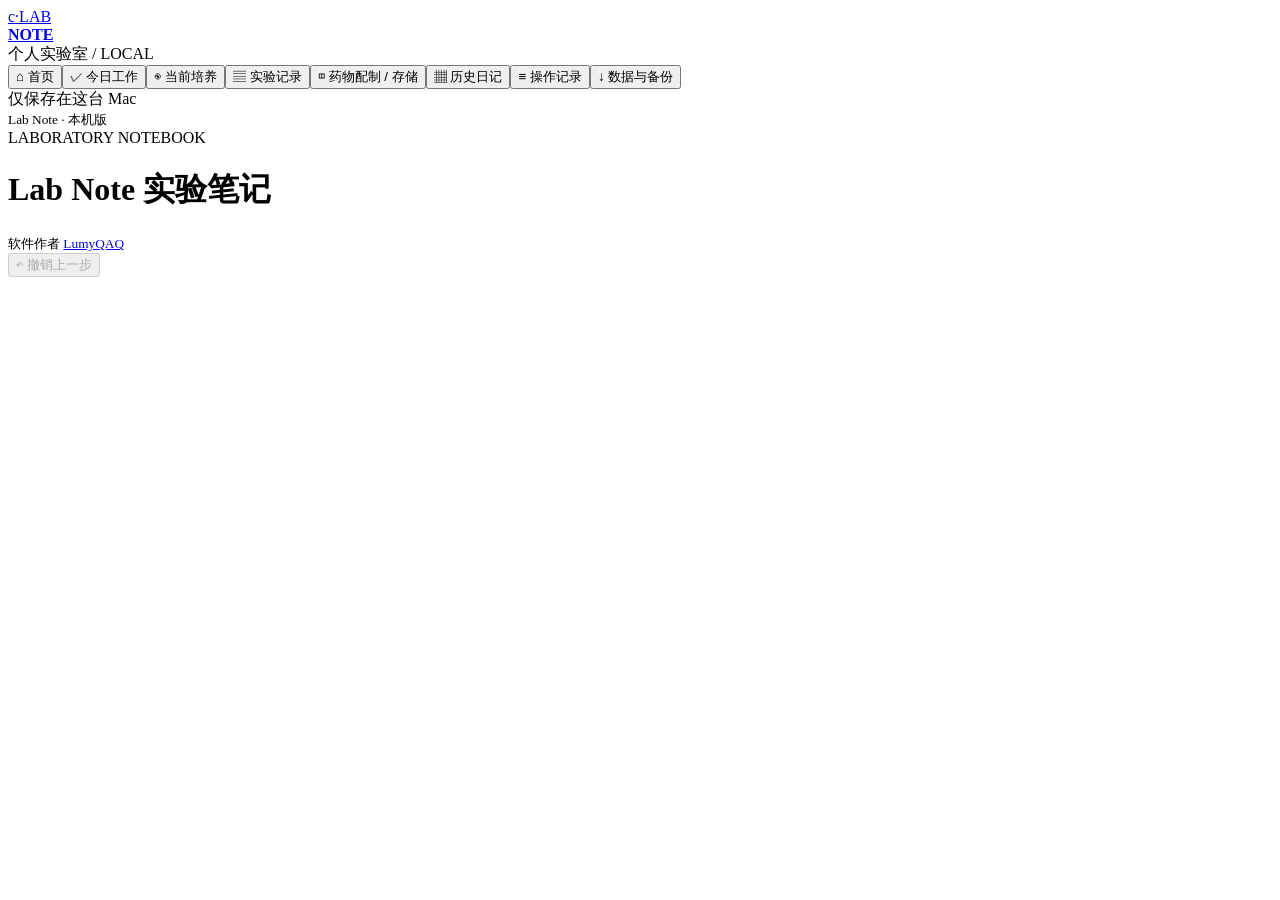
==== app/static/index.html @ 84a6812c "Publish Lab Note 1.0 blank local notebook with author attribution and signed download" ====
<!doctype html>
<html lang="zh-CN">
<head><meta charset="utf-8"><meta name="viewport" content="width=device-width,initial-scale=1"><link rel="manifest" href="/notebook.webmanifest"><link rel="apple-touch-icon" href="/notebook-256.png"><meta name="theme-color" content="#285b46"><meta name="author" content="LumyQAQ"><title>Lab Note · 细胞培养工作台</title><link rel="stylesheet" href="/style.css"><link rel="stylesheet" href="/relocation.css"></head>
<body>
<aside class="sidebar">
  <a class="brand" href="/"><span class="brand-mark">c<span>·</span></span><span>LAB<br><strong>NOTE</strong></span></a>
  <div class="workspace-tag">个人实验室 / LOCAL</div>
  <nav aria-label="主导航"><button data-view="home" class="nav active"><span>⌂</span> 首页</button><button data-view="work" class="nav"><span>✓</span> 今日工作</button><button data-view="today" class="nav"><span>◉</span> 当前培养</button><button data-view="labs" class="nav"><span>▤</span> 实验记录</button><button data-view="drugs" class="nav"><span>◫</span> 药物配制 / 存储</button><button data-view="history" class="nav"><span>▦</span> 历史日记</button><button data-view="events" class="nav"><span>≡</span> 操作记录</button><button data-view="backup" class="nav"><span>↓</span> 数据与备份</button></nav>
  <div class="sidebar-bottom"><span class="status-dot"></span> 仅保存在这台 Mac<br><small>Lab Note · 本机版</small></div>
</aside>
<main>
  <header class="topbar"><div><span class="eyebrow">LABORATORY NOTEBOOK</span><h1>Lab Note 实验笔记</h1><small class="product-credit">软件作者 <a rel="author noopener" href="https://github.com/LumyQAQ" target="_blank">LumyQAQ</a></small></div><div class="header-utilities"><div class="today-date" id="today-date"></div><button type="button" class="button secondary" id="undo-last" disabled>↶ 撤销上一步</button></div></header>
  <div id="connection" class="connection" hidden></div>
  <div id="content" aria-live="polite"></div>
</main>
<dialog id="create-dialog"><form id="create-form"><div class="dialog-head"><div><span class="eyebrow">NEW CULTURE</span><h2>添加培养容器</h2></div><button type="button" class="icon-button" id="close-create" aria-label="关闭">×</button></div><label>容器名称<input name="name" required maxlength="120" placeholder="例如：PBMC 第 1 批扩增"></label><div class="two"><label>培养容器<select name="type" id="container-type"></select></label><label>存放位置<input name="location" placeholder="例如：培养箱 1 · 上层"></label></div><label class="group-quantity-field">瓶 / 皿数量<input name="quantity" id="container-quantity" type="number" min="1" max="100" step="1" value="1" required disabled><small class="muted" id="create-quantity-help">孔板按一块记录。</small></label><label class="recipe-picker">完全培养基<select id="create-recipe"></select><small class="muted">新填写的孔、瓶或皿将带入所选配方。</small></label><details id="create-recipe-details" hidden><summary>查看或修改配方</summary><div id="create-recipe-fields"></div></details><p class="muted">创建后，点击孔位填写细胞和 Day 0。同一块孔板可以记录不同细胞和处理。</p><div class="dialog-actions"><button type="button" class="button secondary" id="cancel-create">取消</button><button class="button primary" type="submit">创建容器</button></div></form></dialog>
<div id="toast" class="toast" role="status" hidden></div>
<dialog id="transfer-dialog" class="transfer-dialog"></dialog>
<dialog id="archive-culture-dialog" class="transfer-dialog"></dialog>
<dialog id="occupied-target-dialog" class="transfer-dialog"></dialog>
<dialog id="transfer-review-dialog" class="transfer-dialog"></dialog>
<dialog id="transfer-system-dialog" class="transfer-dialog"></dialog>
<dialog id="lineage-dialog" class="transfer-dialog"></dialog>
<dialog id="edit-container-dialog"></dialog>
<dialog id="manual-group-dialog"></dialog>
<dialog id="well-group-dialog" class="wide-dialog"></dialog>
<dialog id="relocation-dialog" class="transfer-dialog"></dialog>
<dialog id="quick-medium-dialog"></dialog>
<dialog id="activity-dialog"></dialog>
<dialog id="journal-dialog"></dialog>
<dialog id="undo-dialog"></dialog>
<dialog id="lab-record-dialog"></dialog>
<script src="/groups.js"></script>
<link rel="stylesheet" href="/manual-groups.css">
<script src="/manual-groups.js"></script>
<link rel="stylesheet" href="/well-groups.css">
<script src="/well-groups.js"></script>
<script src="/selection.js"></script>
<link rel="stylesheet" href="/source-picker.css">
<script src="/source-picker.js"></script>
<link rel="stylesheet" href="/replate.css">
<script src="/replate.js"></script>
<script src="/transfer-cards.js"></script>
<link rel="stylesheet" href="/occupied-targets.css">
<script src="/occupied-targets.js"></script>
<script src="/assay-groups.js"></script>
<script src="/transfer.js"></script>
<script src="/relocation.js"></script>
<script src="/autocomplete.js"></script>
<link rel="stylesheet" href="/medium.css">
<link rel="stylesheet" href="/count.css">
<script src="/medium.js"></script>
<link rel="stylesheet" href="/quick-medium.css">
<script src="/quick-medium.js"></script>
<script src="/count.js"></script>
<link rel="stylesheet" href="/workday.css">
<link rel="stylesheet" href="/home.css">
<script src="/workday.js"></script>
<script src="/home.js"></script>
<link rel="stylesheet" href="/experiments.css">
<script src="/experiments.js"></script>
<script src="/lineage-links.js"></script>
<link rel="stylesheet" href="/archived-cultures.css">
<script src="/archived-cultures.js"></script>
<script src="/app.js"></script>
</body></html>
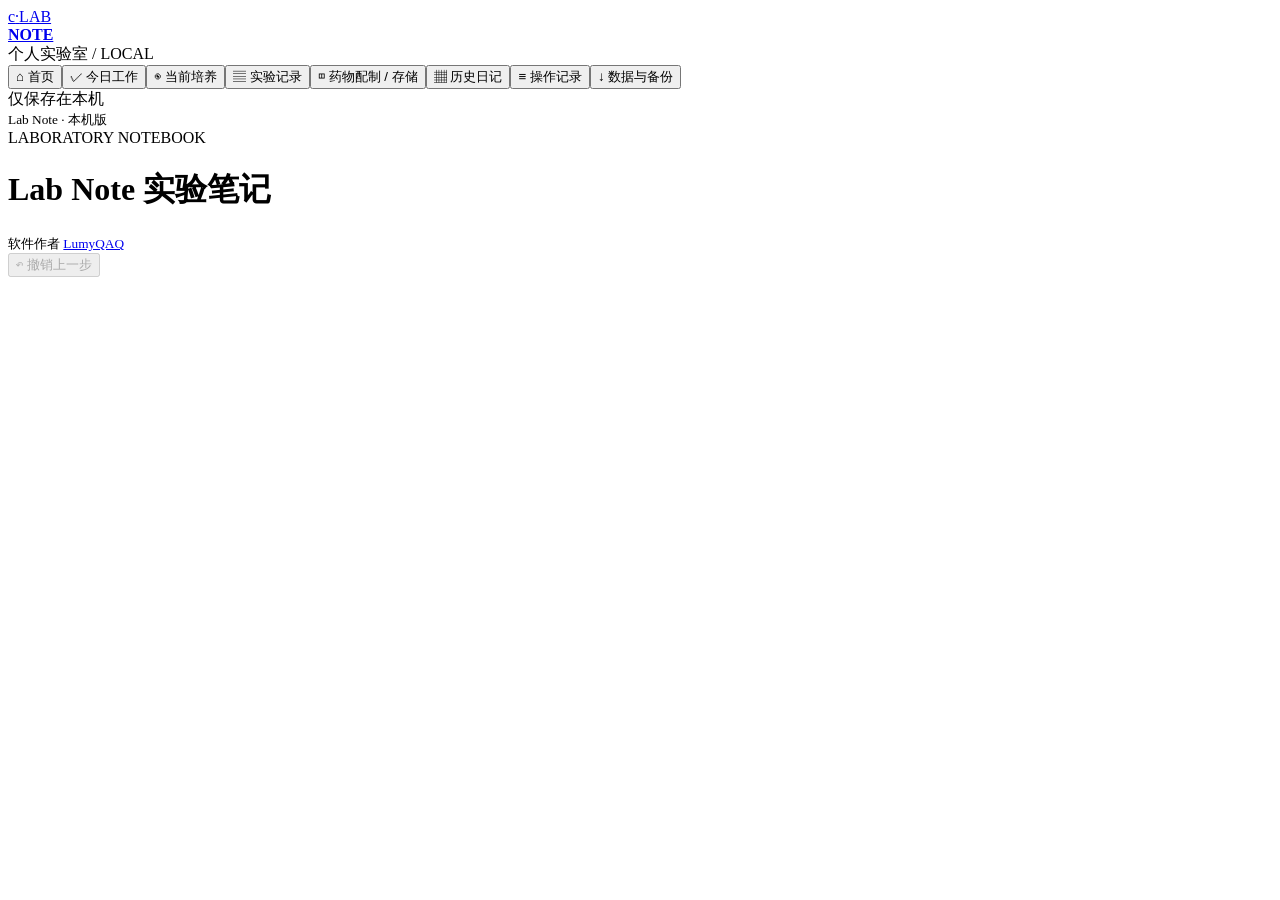
==== commit 144380ab: "Prepare local Windows x64 preview with portable launch and port diagnostics" ====
--- a/app/static/index.html
+++ b/app/static/index.html
@@ -6,7 +6,7 @@
   <a class="brand" href="/"><span class="brand-mark">c<span>·</span></span><span>LAB<br><strong>NOTE</strong></span></a>
   <div class="workspace-tag">个人实验室 / LOCAL</div>
   <nav aria-label="主导航"><button data-view="home" class="nav active"><span>⌂</span> 首页</button><button data-view="work" class="nav"><span>✓</span> 今日工作</button><button data-view="today" class="nav"><span>◉</span> 当前培养</button><button data-view="labs" class="nav"><span>▤</span> 实验记录</button><button data-view="drugs" class="nav"><span>◫</span> 药物配制 / 存储</button><button data-view="history" class="nav"><span>▦</span> 历史日记</button><button data-view="events" class="nav"><span>≡</span> 操作记录</button><button data-view="backup" class="nav"><span>↓</span> 数据与备份</button></nav>
-  <div class="sidebar-bottom"><span class="status-dot"></span> 仅保存在这台 Mac<br><small>Lab Note · 本机版</small></div>
+  <div class="sidebar-bottom"><span class="status-dot"></span> 仅保存在本机<br><small>Lab Note · 本机版</small></div>
 </aside>
 <main>
   <header class="topbar"><div><span class="eyebrow">LABORATORY NOTEBOOK</span><h1>Lab Note 实验笔记</h1><small class="product-credit">软件作者 <a rel="author noopener" href="https://github.com/LumyQAQ" target="_blank">LumyQAQ</a></small></div><div class="header-utilities"><div class="today-date" id="today-date"></div><button type="button" class="button secondary" id="undo-last" disabled>↶ 撤销上一步</button></div></header>
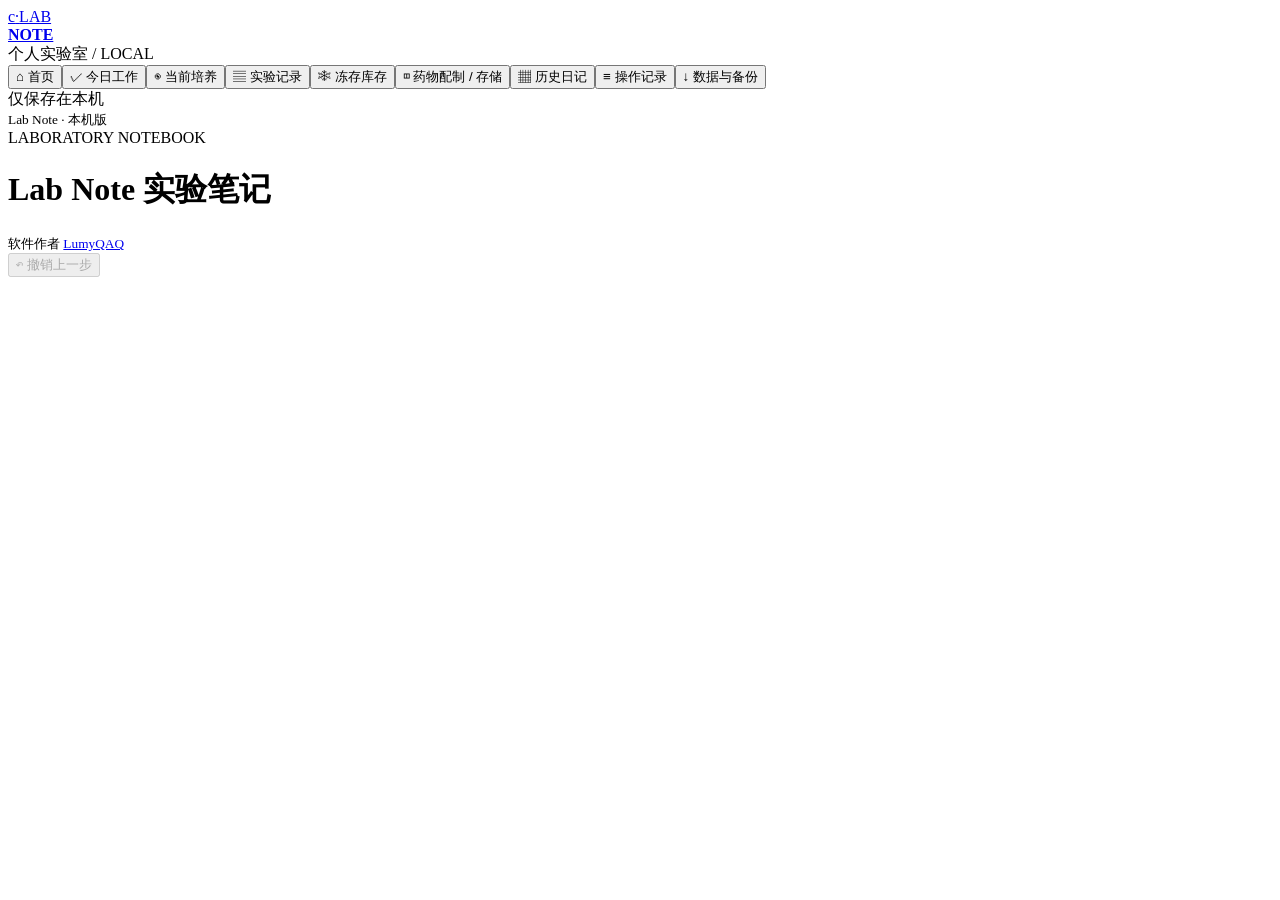
==== commit 83b45693: "Release Lab Note 1.3.0 with cryostorage inventory, plate layout and safe save retries" ====
--- a/app/static/index.html
+++ b/app/static/index.html
@@ -1,11 +1,11 @@
 <!doctype html>
 <html lang="zh-CN">
-<head><meta charset="utf-8"><meta name="viewport" content="width=device-width,initial-scale=1"><link rel="manifest" href="/notebook.webmanifest"><link rel="apple-touch-icon" href="/notebook-256.png"><meta name="theme-color" content="#285b46"><meta name="author" content="LumyQAQ"><title>Lab Note · 细胞培养工作台</title><link rel="stylesheet" href="/style.css"><link rel="stylesheet" href="/relocation.css"></head>
+<head><meta charset="utf-8"><meta name="viewport" content="width=device-width,initial-scale=1"><link rel="manifest" href="/notebook.webmanifest"><link rel="apple-touch-icon" href="/notebook-256.png"><meta name="theme-color" content="#285b46"><meta name="author" content="LumyQAQ"><title>Lab Note · 细胞培养工作台</title><link rel="stylesheet" href="/style.css"><link rel="stylesheet" href="/relocation.css"><link rel="stylesheet" href="/cryo-storage.css"></head>
 <body>
 <aside class="sidebar">
   <a class="brand" href="/"><span class="brand-mark">c<span>·</span></span><span>LAB<br><strong>NOTE</strong></span></a>
   <div class="workspace-tag">个人实验室 / LOCAL</div>
-  <nav aria-label="主导航"><button data-view="home" class="nav active"><span>⌂</span> 首页</button><button data-view="work" class="nav"><span>✓</span> 今日工作</button><button data-view="today" class="nav"><span>◉</span> 当前培养</button><button data-view="labs" class="nav"><span>▤</span> 实验记录</button><button data-view="drugs" class="nav"><span>◫</span> 药物配制 / 存储</button><button data-view="history" class="nav"><span>▦</span> 历史日记</button><button data-view="events" class="nav"><span>≡</span> 操作记录</button><button data-view="backup" class="nav"><span>↓</span> 数据与备份</button></nav>
+  <nav aria-label="主导航"><button data-view="home" class="nav active"><span>⌂</span> 首页</button><button data-view="work" class="nav"><span>✓</span> 今日工作</button><button data-view="today" class="nav"><span>◉</span> 当前培养</button><button data-view="labs" class="nav"><span>▤</span> 实验记录</button><button data-view="cryo" class="nav"><span>❄</span> 冻存库存</button><button data-view="drugs" class="nav"><span>◫</span> 药物配制 / 存储</button><button data-view="history" class="nav"><span>▦</span> 历史日记</button><button data-view="events" class="nav"><span>≡</span> 操作记录</button><button data-view="backup" class="nav"><span>↓</span> 数据与备份</button></nav>
   <div class="sidebar-bottom"><span class="status-dot"></span> 仅保存在本机<br><small>Lab Note · 本机版</small></div>
 </aside>
 <main>
@@ -13,7 +13,8 @@
   <div id="connection" class="connection" hidden></div>
   <div id="content" aria-live="polite"></div>
 </main>
-<dialog id="create-dialog"><form id="create-form"><div class="dialog-head"><div><span class="eyebrow">NEW CULTURE</span><h2>添加培养容器</h2></div><button type="button" class="icon-button" id="close-create" aria-label="关闭">×</button></div><label>容器名称<input name="name" required maxlength="120" placeholder="例如：PBMC 第 1 批扩增"></label><div class="two"><label>培养容器<select name="type" id="container-type"></select></label><label>存放位置<input name="location" placeholder="例如：培养箱 1 · 上层"></label></div><label class="group-quantity-field">瓶 / 皿数量<input name="quantity" id="container-quantity" type="number" min="1" max="100" step="1" value="1" required disabled><small class="muted" id="create-quantity-help">孔板按一块记录。</small></label><label class="recipe-picker">完全培养基<select id="create-recipe"></select><small class="muted">新填写的孔、瓶或皿将带入所选配方。</small></label><details id="create-recipe-details" hidden><summary>查看或修改配方</summary><div id="create-recipe-fields"></div></details><p class="muted">创建后，点击孔位填写细胞和 Day 0。同一块孔板可以记录不同细胞和处理。</p><div class="dialog-actions"><button type="button" class="button secondary" id="cancel-create">取消</button><button class="button primary" type="submit">创建容器</button></div></form></dialog>
+<dialog id="cryo-dialog" class="transfer-dialog" aria-label="冻存库存操作"></dialog>
+<dialog id="create-dialog"><form id="create-form"><div class="dialog-head"><div><span class="eyebrow">NEW CULTURE</span><h2>添加培养容器</h2></div><button type="button" class="icon-button" id="close-create" aria-label="关闭">×</button></div><label>容器名称<input name="name" required maxlength="120" placeholder="例如：PBMC 第 1 批扩增"></label><div class="two"><label>培养容器<select name="type" id="container-type"></select></label><label>存放位置<input name="location" placeholder="例如：培养箱 1 · 上层"></label></div><label class="group-quantity-field">瓶 / 皿数量<input name="quantity" id="container-quantity" type="number" min="1" max="100" step="1" value="1" required disabled><small class="muted" id="create-quantity-help">孔板按一块记录。</small></label><label class="recipe-picker">基础培养基<select id="create-recipe-base"></select></label><label class="recipe-picker">完全培养基配方<select id="create-recipe"></select><small class="muted">新填写的孔、瓶或皿将带入所选配方。</small></label><details id="create-recipe-details" hidden><summary>查看或修改配方</summary><div id="create-recipe-fields"></div></details><p class="muted">创建后，点击孔位填写细胞和 Day 0。同一块孔板可以记录不同细胞和处理。</p><div class="dialog-actions"><button type="button" class="button secondary" id="cancel-create">取消</button><button class="button primary" type="submit">创建容器</button></div></form></dialog>
 <div id="toast" class="toast" role="status" hidden></div>
 <dialog id="transfer-dialog" class="transfer-dialog"></dialog>
 <dialog id="archive-culture-dialog" class="transfer-dialog"></dialog>
@@ -58,9 +59,12 @@
 <script src="/workday.js"></script>
 <script src="/home.js"></script>
 <link rel="stylesheet" href="/experiments.css">
+<dialog id="result-paste-dialog" class="transfer-dialog" aria-label="结果粘贴预览"></dialog>
+<script src="/result-paste.js"></script>
 <script src="/experiments.js"></script>
 <script src="/lineage-links.js"></script>
 <link rel="stylesheet" href="/archived-cultures.css">
 <script src="/archived-cultures.js"></script>
+<script src="/cryo-storage.js"></script>
 <script src="/app.js"></script>
 </body></html>
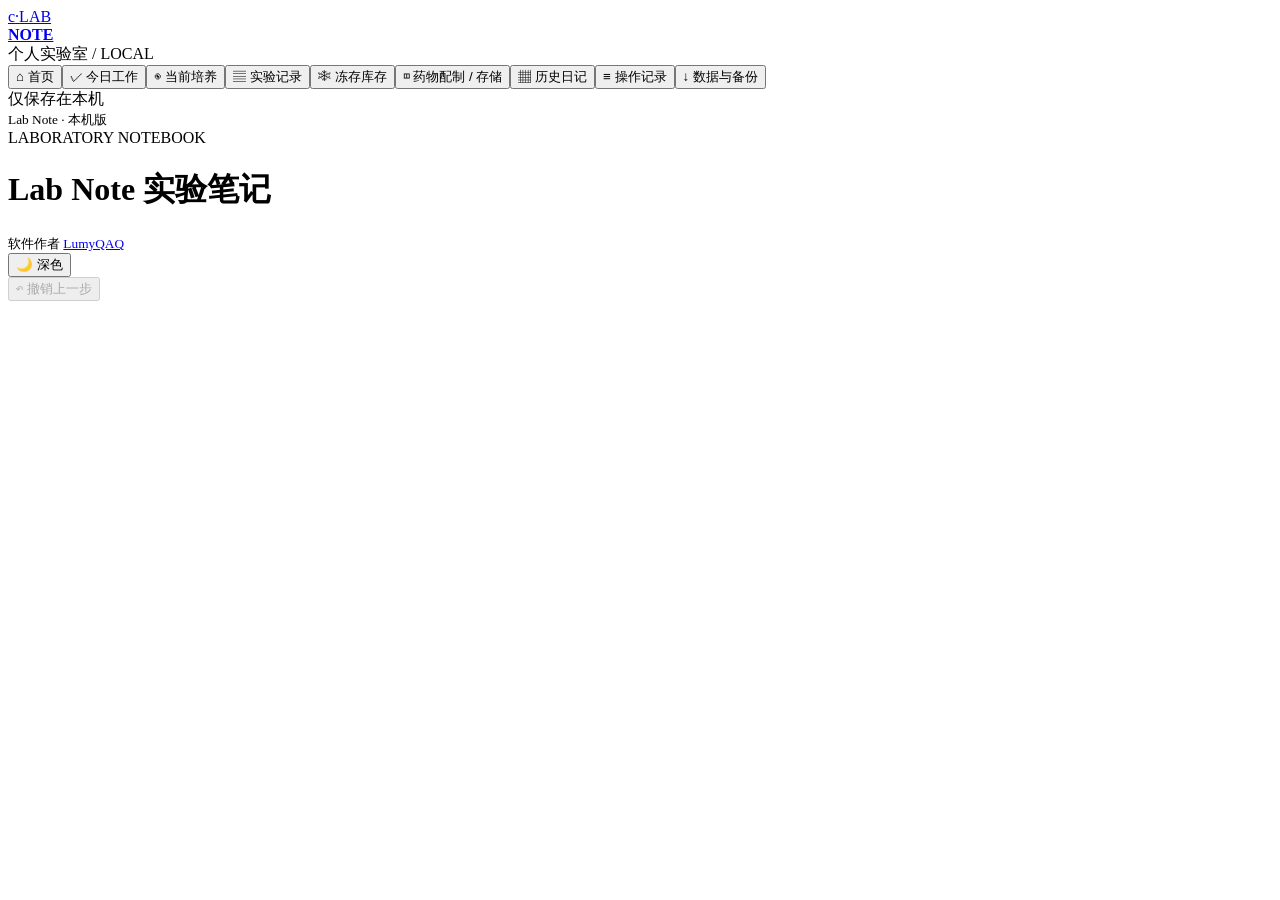
==== commit 3fc92ad5: "Release Lab Note 1.5.0 with cryostorage workflows, dark mode, compact history and signed updates" ====
--- a/app/static/index.html
+++ b/app/static/index.html
@@ -1,6 +1,6 @@
 <!doctype html>
 <html lang="zh-CN">
-<head><meta charset="utf-8"><meta name="viewport" content="width=device-width,initial-scale=1"><link rel="manifest" href="/notebook.webmanifest"><link rel="apple-touch-icon" href="/notebook-256.png"><meta name="theme-color" content="#285b46"><meta name="author" content="LumyQAQ"><title>Lab Note · 细胞培养工作台</title><link rel="stylesheet" href="/style.css"><link rel="stylesheet" href="/relocation.css"><link rel="stylesheet" href="/cryo-storage.css"></head>
+<head><meta charset="utf-8"><meta name="viewport" content="width=device-width,initial-scale=1"><link rel="manifest" href="/notebook.webmanifest"><link rel="apple-touch-icon" href="/notebook-256.png"><meta name="theme-color" content="#285b46"><meta name="author" content="LumyQAQ"><script src="/theme.js"></script><title>Lab Note · 细胞培养工作台</title><link rel="stylesheet" href="/style.css"><link rel="stylesheet" href="/relocation.css"><link rel="stylesheet" href="/cryo-storage.css"></head>
 <body>
 <aside class="sidebar">
   <a class="brand" href="/"><span class="brand-mark">c<span>·</span></span><span>LAB<br><strong>NOTE</strong></span></a>
@@ -9,8 +9,9 @@
   <div class="sidebar-bottom"><span class="status-dot"></span> 仅保存在本机<br><small>Lab Note · 本机版</small></div>
 </aside>
 <main>
-  <header class="topbar"><div><span class="eyebrow">LABORATORY NOTEBOOK</span><h1>Lab Note 实验笔记</h1><small class="product-credit">软件作者 <a rel="author noopener" href="https://github.com/LumyQAQ" target="_blank">LumyQAQ</a></small></div><div class="header-utilities"><div class="today-date" id="today-date"></div><button type="button" class="button secondary" id="undo-last" disabled>↶ 撤销上一步</button></div></header>
+  <header class="topbar"><div><span class="eyebrow">LABORATORY NOTEBOOK</span><h1>Lab Note 实验笔记</h1><small class="product-credit">软件作者 <a rel="author noopener" href="https://github.com/LumyQAQ" target="_blank">LumyQAQ</a></small></div><div class="header-utilities"><button type="button" class="button secondary theme-toggle" id="theme-toggle" aria-label="深色模式" aria-pressed="false" title="切换到深色模式">🌙 深色</button><div class="today-date" id="today-date"></div><button type="button" class="button secondary" id="undo-last" disabled>↶ 撤销上一步</button></div></header>
   <div id="connection" class="connection" hidden></div>
+  <div id="update-banner" class="update-banner" role="status" hidden></div>
   <div id="content" aria-live="polite"></div>
 </main>
 <dialog id="cryo-dialog" class="transfer-dialog" aria-label="冻存库存操作"></dialog>
@@ -66,5 +67,6 @@
 <link rel="stylesheet" href="/archived-cultures.css">
 <script src="/archived-cultures.js"></script>
 <script src="/cryo-storage.js"></script>
+<link rel="stylesheet" href="/theme-dark.css">
 <script src="/app.js"></script>
 </body></html>
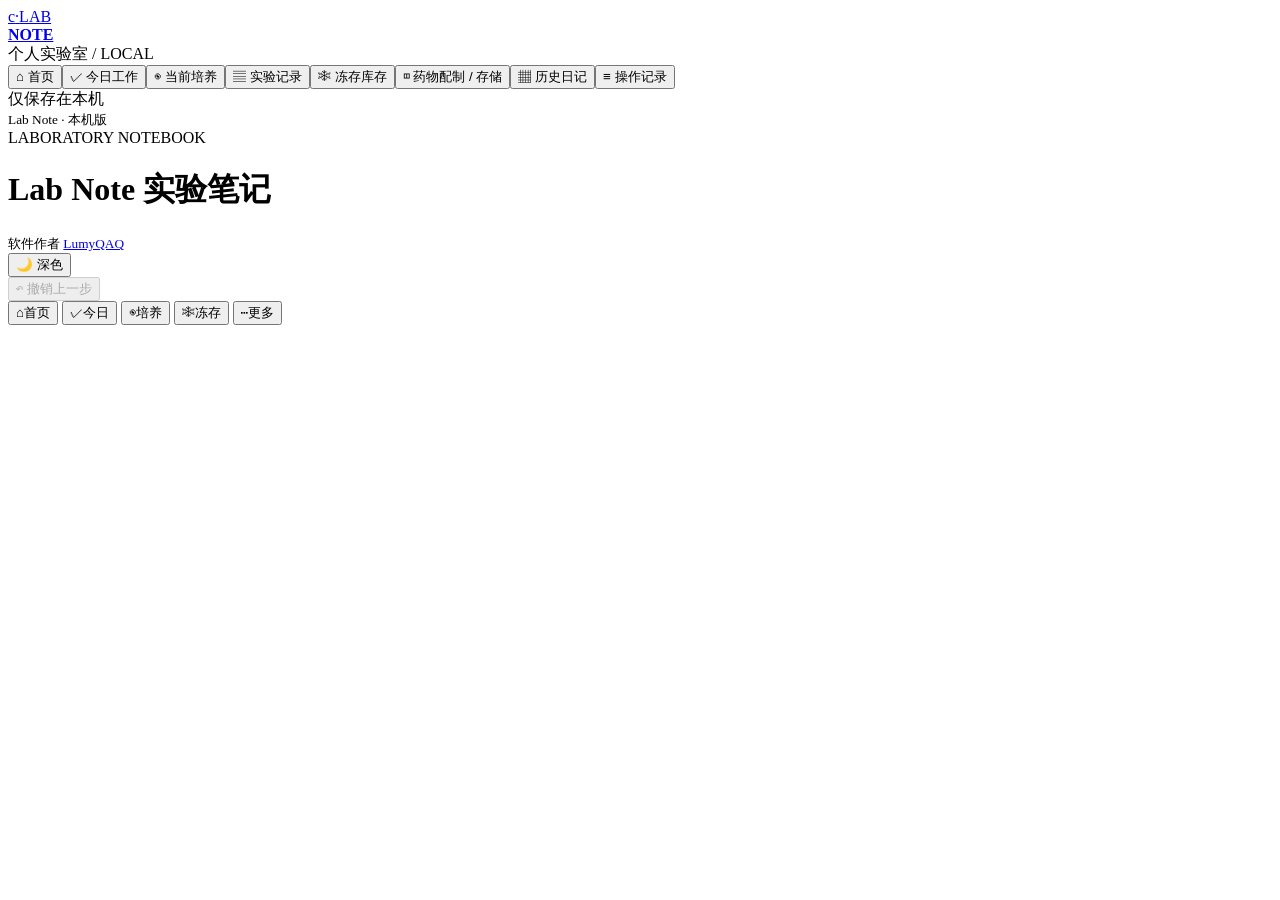
==== commit 67cc77bb: "Release Lab Note 1.5.2 with opt-in paired HTTPS access, mobile PWA and dark plate colors" ====
--- a/app/static/index.html
+++ b/app/static/index.html
@@ -1,16 +1,16 @@
 <!doctype html>
 <html lang="zh-CN">
-<head><meta charset="utf-8"><meta name="viewport" content="width=device-width,initial-scale=1"><link rel="manifest" href="/notebook.webmanifest"><link rel="apple-touch-icon" href="/notebook-256.png"><meta name="theme-color" content="#285b46"><meta name="author" content="LumyQAQ"><script src="/theme.js"></script><title>Lab Note · 细胞培养工作台</title><link rel="stylesheet" href="/style.css"><link rel="stylesheet" href="/relocation.css"><link rel="stylesheet" href="/cryo-storage.css"></head>
+<head><meta charset="utf-8"><meta name="viewport" content="width=device-width,initial-scale=1,viewport-fit=cover"><meta name="apple-mobile-web-app-capable" content="yes"><meta name="mobile-web-app-capable" content="yes"><meta name="apple-mobile-web-app-status-bar-style" content="black-translucent"><meta name="apple-mobile-web-app-title" content="Lab Note"><link rel="manifest" href="/notebook.webmanifest"><link rel="apple-touch-icon" href="/notebook-256.png"><meta name="theme-color" content="#285b46"><meta name="author" content="LumyQAQ"><script src="/theme.js"></script><title>Lab Note · 细胞培养工作台</title><link rel="stylesheet" href="/style.css"><link rel="stylesheet" href="/relocation.css"><link rel="stylesheet" href="/cryo-storage.css"></head>
 <body>
 <aside class="sidebar">
   <a class="brand" href="/"><span class="brand-mark">c<span>·</span></span><span>LAB<br><strong>NOTE</strong></span></a>
   <div class="workspace-tag">个人实验室 / LOCAL</div>
-  <nav aria-label="主导航"><button data-view="home" class="nav active"><span>⌂</span> 首页</button><button data-view="work" class="nav"><span>✓</span> 今日工作</button><button data-view="today" class="nav"><span>◉</span> 当前培养</button><button data-view="labs" class="nav"><span>▤</span> 实验记录</button><button data-view="cryo" class="nav"><span>❄</span> 冻存库存</button><button data-view="drugs" class="nav"><span>◫</span> 药物配制 / 存储</button><button data-view="history" class="nav"><span>▦</span> 历史日记</button><button data-view="events" class="nav"><span>≡</span> 操作记录</button><button data-view="backup" class="nav"><span>↓</span> 数据与备份</button></nav>
-  <div class="sidebar-bottom"><span class="status-dot"></span> 仅保存在本机<br><small>Lab Note · 本机版</small></div>
+  <nav aria-label="主导航"><button data-view="home" class="nav active"><span>⌂</span> 首页</button><button data-view="work" class="nav"><span>✓</span> 今日工作</button><button data-view="today" class="nav"><span>◉</span> 当前培养</button><button data-view="labs" class="nav"><span>▤</span> 实验记录</button><button data-view="cryo" class="nav"><span>❄</span> 冻存库存</button><button data-view="drugs" class="nav"><span>◫</span> 药物配制 / 存储</button><button data-view="history" class="nav"><span>▦</span> 历史日记</button><button data-view="events" class="nav"><span>≡</span> 操作记录</button><button data-view="backup" data-host-only hidden class="nav"><span>↓</span> 数据与备份</button><a href="/devices" class="nav device-link" data-host-only hidden><span aria-hidden="true">⇄</span> 连接手机 / 平板</a></nav>
+  <div class="sidebar-bottom"><span class="status-dot"></span> <span id="storage-location">仅保存在本机</span><br><small id="workspace-client">Lab Note · 本机版</small></div>
 </aside>
 <main>
   <header class="topbar"><div><span class="eyebrow">LABORATORY NOTEBOOK</span><h1>Lab Note 实验笔记</h1><small class="product-credit">软件作者 <a rel="author noopener" href="https://github.com/LumyQAQ" target="_blank">LumyQAQ</a></small></div><div class="header-utilities"><button type="button" class="button secondary theme-toggle" id="theme-toggle" aria-label="深色模式" aria-pressed="false" title="切换到深色模式">🌙 深色</button><div class="today-date" id="today-date"></div><button type="button" class="button secondary" id="undo-last" disabled>↶ 撤销上一步</button></div></header>
-  <div id="connection" class="connection" hidden></div>
+  <div role="status" id="connection" class="connection" hidden></div>
   <div id="update-banner" class="update-banner" role="status" hidden></div>
   <div id="content" aria-live="polite"></div>
 </main>
@@ -68,5 +68,25 @@
 <script src="/archived-cultures.js"></script>
 <script src="/cryo-storage.js"></script>
 <link rel="stylesheet" href="/theme-dark.css">
+
+<nav class="mobile-tabbar" id="mobile-tabbar" aria-label="移动端主导航">
+  <button type="button" class="m-tab" data-mobile-view="home"><span aria-hidden="true">⌂</span>首页</button>
+  <button type="button" class="m-tab" data-mobile-view="work"><span aria-hidden="true">✓</span>今日</button>
+  <button type="button" class="m-tab" data-mobile-view="today"><span aria-hidden="true">◉</span>培养</button>
+  <button type="button" class="m-tab" data-mobile-view="cryo"><span aria-hidden="true">❄</span>冻存</button>
+  <button type="button" class="m-tab" id="mobile-more-btn" aria-controls="mobile-more-sheet" aria-expanded="false"><span aria-hidden="true">⋯</span>更多</button>
+</nav>
+<div class="mobile-more-backdrop" id="mobile-more-backdrop" hidden></div>
+<div class="mobile-more-sheet" id="mobile-more-sheet" role="dialog" aria-label="更多功能" hidden>
+  <div class="mobile-more-head"><strong>更多功能</strong><button type="button" class="icon-button" id="mobile-more-close" aria-label="关闭更多功能">×</button></div>
+  <div class="mobile-more-grid">
+    <button type="button" class="m-sheet-item" data-mobile-view="labs">实验记录</button>
+    <button type="button" class="m-sheet-item" data-mobile-view="drugs">药物配制</button>
+    <button type="button" class="m-sheet-item" data-mobile-view="history">历史日记</button>
+    <button type="button" class="m-sheet-item" data-mobile-view="events">操作记录</button>
+    <button type="button" class="m-sheet-item" data-mobile-view="backup" data-host-only hidden>数据与备份</button>
+    <a class="m-sheet-item" href="/devices" data-host-only hidden>连接手机 / 平板</a>
+  </div>
+</div>
 <script src="/app.js"></script>
 </body></html>
